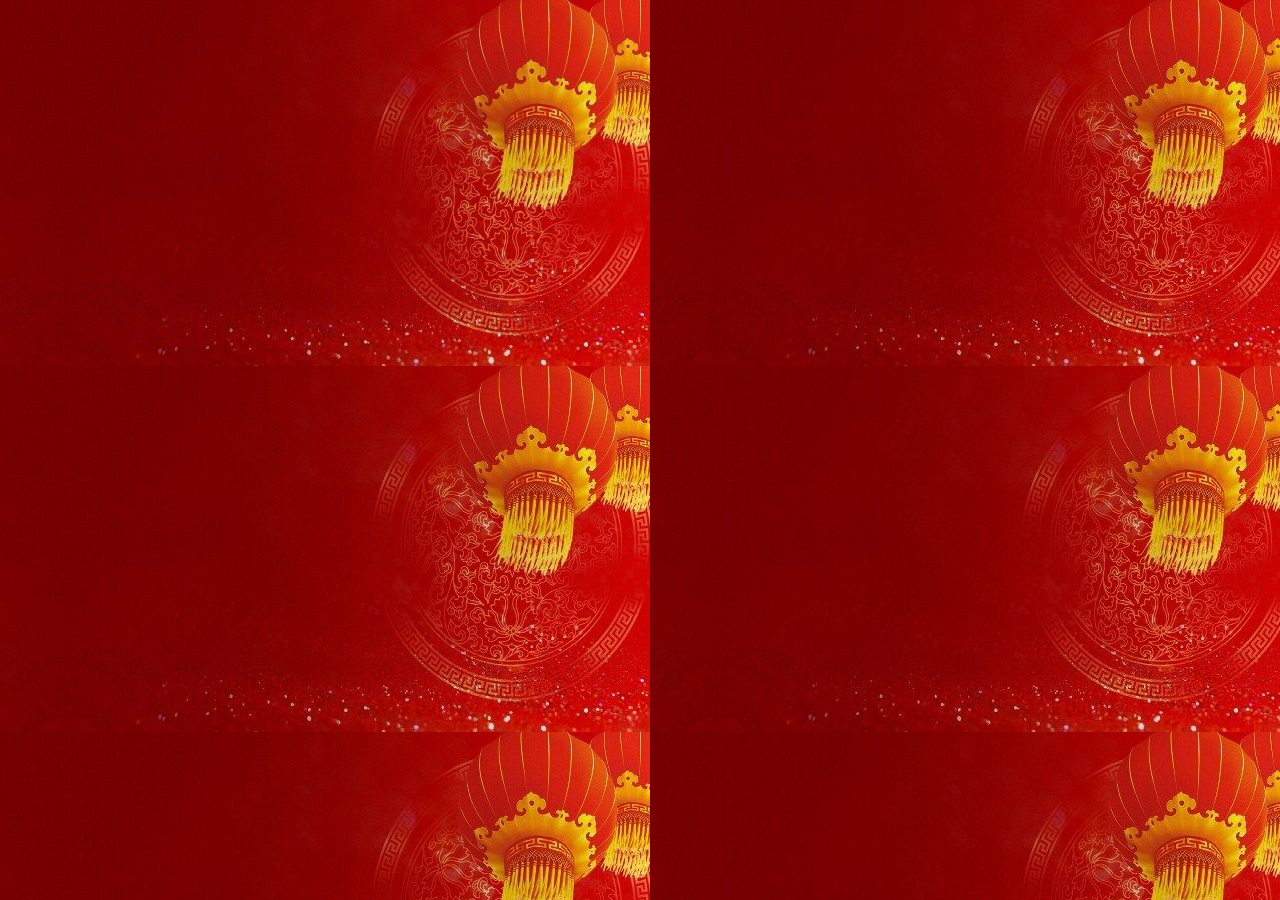
==== index.html @ 43fbdbe9 "first commit" ====
<!-- first commit -->

<!DOCTYPE html>
<html lang='en'>
    <head>
        <meta charset='utf-8'>
        <title>Rock Paper Scissors</title>
        <link href='style.css' rel='stylesheet'>
    </head>
    <body>

        <!-- <b>History:</b>

        With multiple versions varying from elephant-human-ant to rock-water-bird
        and bear-hunter-ninja, this classic game has become an international favorite
        for children and adults alike. It has even given rise to professional 
        tournaments worldwide. Originally named, <i>Shoushiling</i>, the game dates 
        back to 206 BCE China, the era of the Han dynasty.

        Will you predict the algorithm like the pros who compete for championship?  

        Click here to play and find out! -->
        
        <script src='rps.js'></script>

    </body>
</html>
---- style.css ----
/* first commit */

body {
    background-image: url('img.jpg');
    height: 100%;
    width: 100%;
}
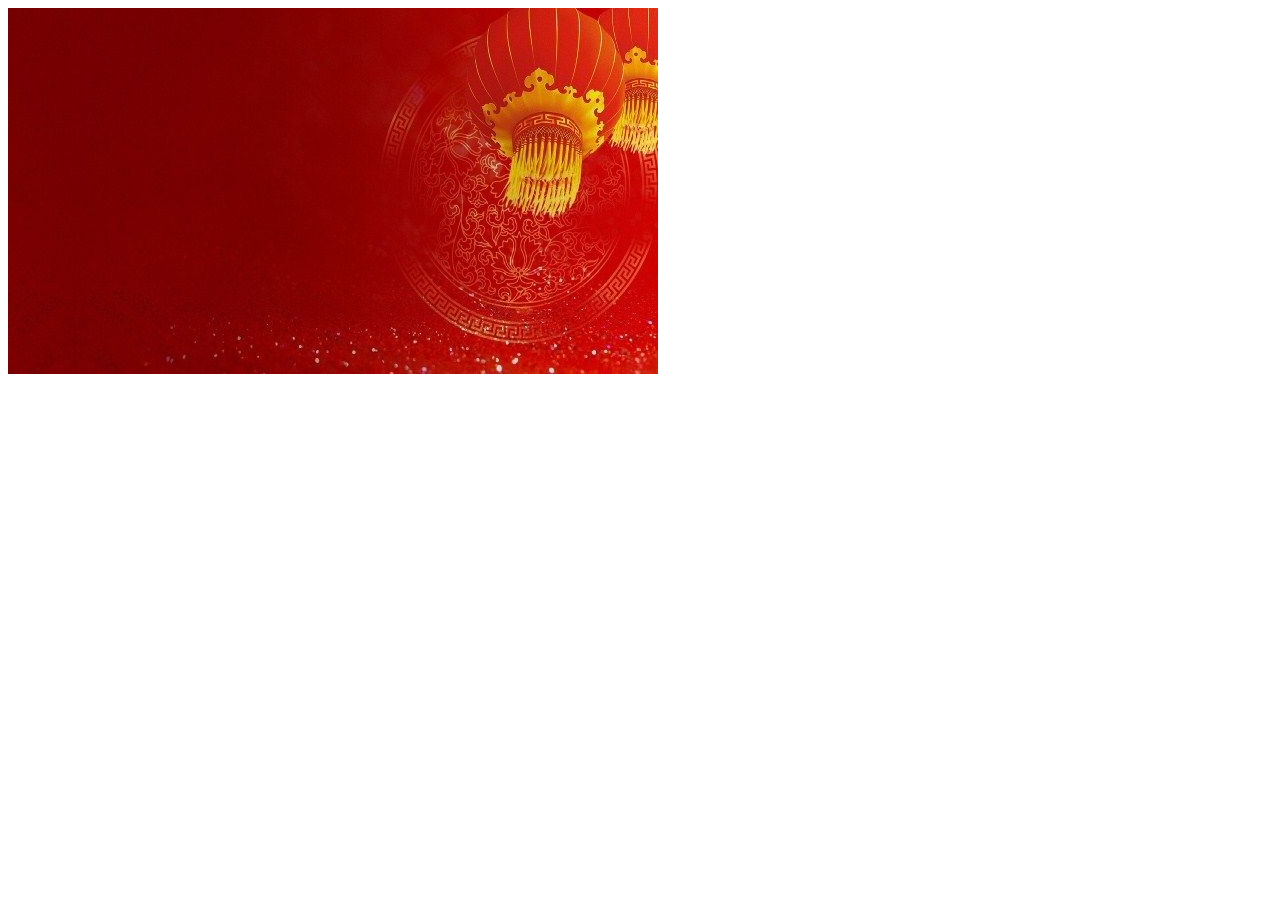
==== commit fba68716: "background image sos" ====
--- a/index.html
+++ b/index.html
@@ -8,6 +8,10 @@
         <link href='style.css' rel='stylesheet'>
     </head>
     <body>
+
+        <img src='images/background.jpg'>
+
+        <!-- <h1><b>SHOUSHILING</b></h1> -->
 
         <!-- <b>History:</b>
 
@@ -20,7 +24,8 @@
         Will you predict the algorithm like the pros who compete for championship?  
 
         Click here to play and find out! -->
-        
+    
+
         <script src='rps.js'></script>
 
     </body>
--- a/style.css
+++ b/style.css
@@ -1,7 +1,19 @@
 /* first commit */
 
-body {
-    background-image: url('img.jpg');
-    height: 100%;
-    width: 100%;
-}+img {
+        image-rendering: auto;
+        image-rendering: crisp-edges;
+        image-rendering: pixelated;
+}
+
+/* body {
+    background-image: url(images/background.jpg);
+    background-repeat: no-repeat;
+    background-size: cover;
+    font-family: monospace;
+    text-align: center;
+    margin: 0%;
+    padding: 0%;
+    border: 0%;
+} */
+
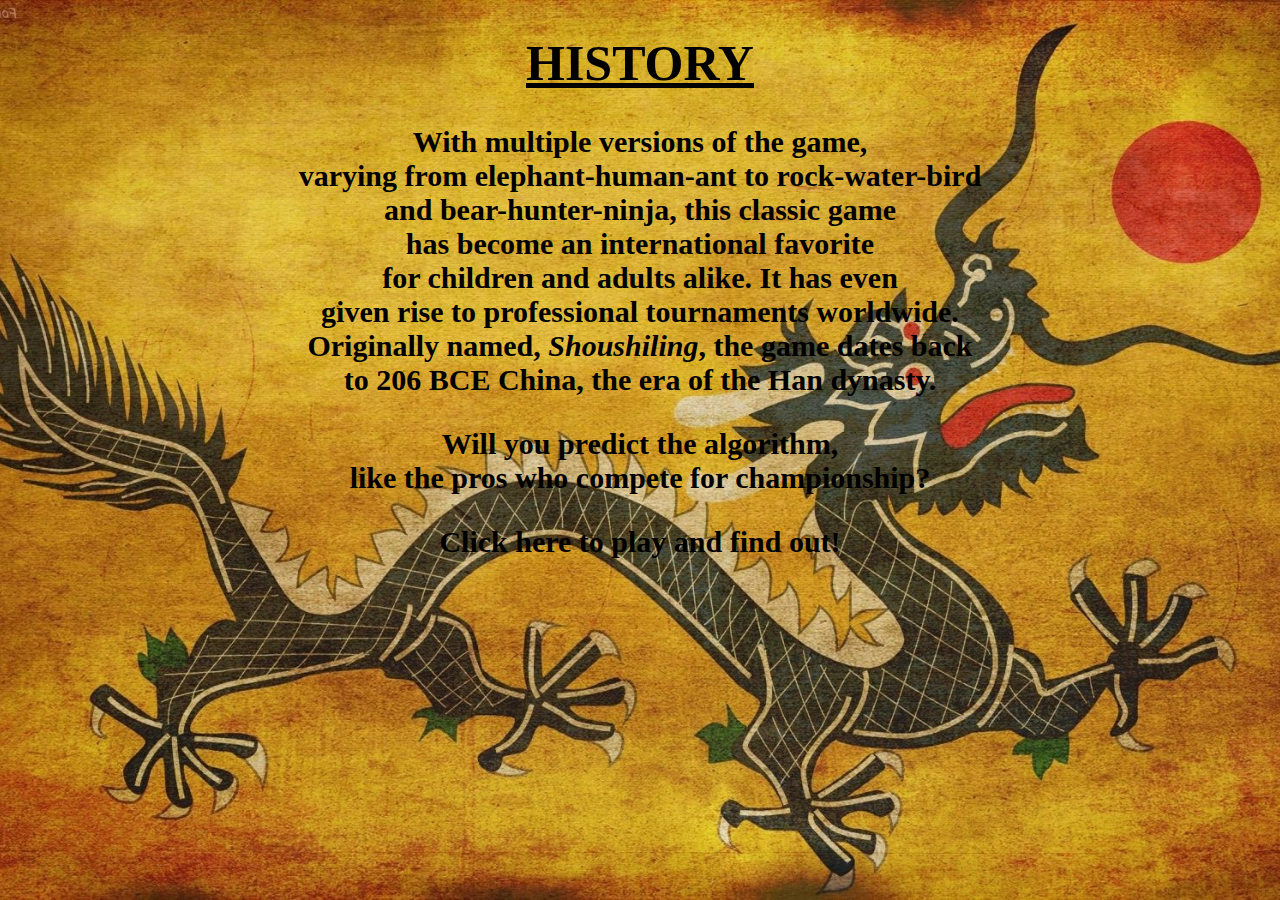
==== commit 94100a16: "background img + home page text content" ====
--- a/index.html
+++ b/index.html
@@ -1,4 +1,3 @@
-<!-- first commit -->
 
 <!DOCTYPE html>
 <html lang='en'>
@@ -9,21 +8,21 @@
     </head>
     <body>
 
-        <img src='images/background.jpg'>
+        <h1><b>HISTORY</b></h1> 
 
-        <!-- <h1><b>SHOUSHILING</b></h1> -->
+        <h2><p>With multiple versions of the game,<br>
+        varying from elephant-human-ant to rock-water-bird<br>
+        and bear-hunter-ninja, this classic game<br> 
+        has become an international favorite<br>
+        for children and adults alike. It has even<br>
+        given rise to professional tournaments worldwide.<br>
+        Originally named, <i>Shoushiling</i>, the game dates back<br>
+        to 206 BCE China, the era of the Han dynasty.<br></p>
 
-        <!-- <b>History:</b>
+        <p>Will you predict the algorithm,<br>
+        like the pros who compete for championship?<br/></p>
 
-        With multiple versions varying from elephant-human-ant to rock-water-bird
-        and bear-hunter-ninja, this classic game has become an international favorite
-        for children and adults alike. It has even given rise to professional 
-        tournaments worldwide. Originally named, <i>Shoushiling</i>, the game dates 
-        back to 206 BCE China, the era of the Han dynasty.
-
-        Will you predict the algorithm like the pros who compete for championship?  
-
-        Click here to play and find out! -->
+        <p>Click here to play and find out!</h2></p>
     
 
         <script src='rps.js'></script>
--- a/style.css
+++ b/style.css
@@ -1,19 +1,20 @@
-/* first commit */
 
-img {
-        image-rendering: auto;
-        image-rendering: crisp-edges;
-        image-rendering: pixelated;
+html {
+    background: url(images/ancientDragon.jpg) no-repeat center center fixed;
+    -webkit-background-size: cover;
+    -moz-background-size: cover;
+    -o-background-size: cover;
+    background-size: cover;
+    background-color: black;
+} 
+
+h1  {
+    text-align: center;
+    font-size: 50px;
+    text-decoration: underline;
 }
 
-/* body {
-    background-image: url(images/background.jpg);
-    background-repeat: no-repeat;
-    background-size: cover;
-    font-family: monospace;
+h2  {
     text-align: center;
-    margin: 0%;
-    padding: 0%;
-    border: 0%;
-} */
-
+    font-size: 30px;
+}
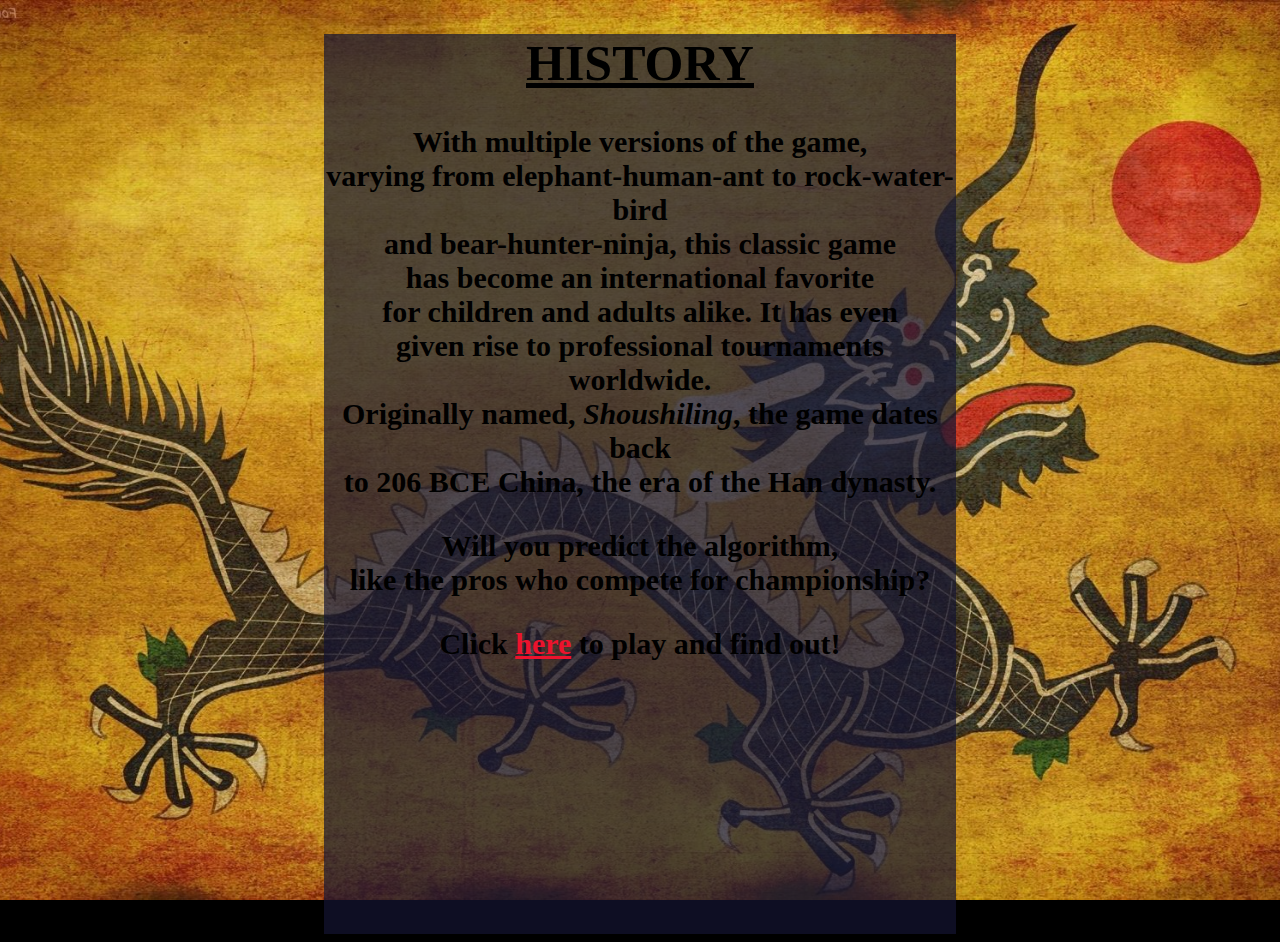
==== commit 1b5fd703: "container height sos" ====
--- a/index.html
+++ b/index.html
@@ -4,26 +4,26 @@
     <head>
         <meta charset='utf-8'>
         <title>Rock Paper Scissors</title>
-        <link href='style.css' rel='stylesheet'>
+        <link href='index.css' rel='stylesheet'>
     </head>
     <body>
+        <div class='container'>
+            <h1><b>HISTORY</b></h1>
 
-        <h1><b>HISTORY</b></h1> 
+            <h2><p>With multiple versions of the game,<br>
+            varying from elephant-human-ant to rock-water-bird<br>
+            and bear-hunter-ninja, this classic game<br> 
+            has become an international favorite<br>
+            for children and adults alike. It has even<br>
+            given rise to professional tournaments worldwide.<br>
+            Originally named, <i>Shoushiling</i>, the game dates back<br>
+            to 206 BCE China, the era of the Han dynasty.<br></p>
 
-        <h2><p>With multiple versions of the game,<br>
-        varying from elephant-human-ant to rock-water-bird<br>
-        and bear-hunter-ninja, this classic game<br> 
-        has become an international favorite<br>
-        for children and adults alike. It has even<br>
-        given rise to professional tournaments worldwide.<br>
-        Originally named, <i>Shoushiling</i>, the game dates back<br>
-        to 206 BCE China, the era of the Han dynasty.<br></p>
+            <p>Will you predict the algorithm,<br>
+            like the pros who compete for championship?<br/></p>
 
-        <p>Will you predict the algorithm,<br>
-        like the pros who compete for championship?<br/></p>
-
-        <p>Click here to play and find out!</h2></p>
-    
+            <p>Click <a href='rps.html' class='hyperlink'>here</a> to play and find out!</h2></p>
+        </div>
 
         <script src='rps.js'></script>
 
--- a/index.css
+++ b/index.css
@@ -0,0 +1,45 @@
+
+html {
+    background: url(images/ancientDragon.jpg) no-repeat center center fixed;
+    -webkit-background-size: cover;
+    -moz-background-size: cover;
+    -o-background-size: cover;
+    background-size: cover;
+    background-color: black;
+} 
+
+.container  {
+    background-color: rgba(20,20,50,.7);
+    width: 50%;
+    display: float;
+    margin: 0 auto;
+    height: 100vh;
+    /* border-top: 0; */
+    /* border-top: 0%; */
+    /* border-top: 50%; */
+    /* padding: 100, 50, 100, 50; */
+    /* height: 100%; */
+    /* align-items: stretch; */
+    /* margin: 50%, 25%, 25%, 50%; */
+    
+
+
+
+    /* margin-top: 0; */
+}
+
+h1  {
+    font-size: 50px;
+    text-decoration: underline;
+    text-align: center;
+}
+
+h2  {
+    text-align: center;
+    font-size: 30px;
+}
+
+.hyperlink   {
+    color: rgb(236, 19, 45);
+    cursor: pointer;
+}
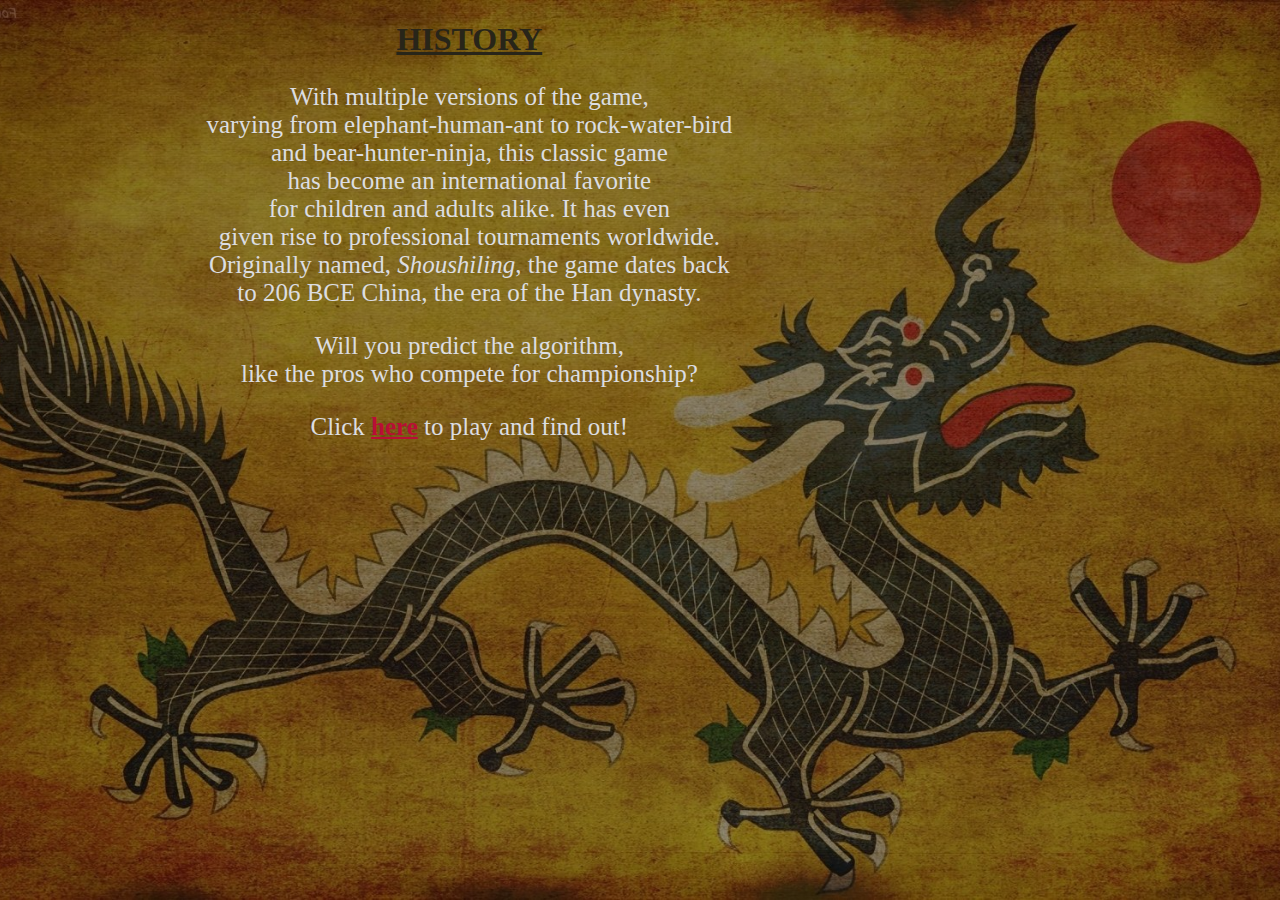
==== commit 08ff6dc8: "pretties index.html" ====
--- a/index.html
+++ b/index.html
@@ -7,23 +7,27 @@
         <link href='index.css' rel='stylesheet'>
     </head>
     <body>
-        <div class='container'>
-            <h1><b>HISTORY</b></h1>
-
-            <h2><p>With multiple versions of the game,<br>
-            varying from elephant-human-ant to rock-water-bird<br>
-            and bear-hunter-ninja, this classic game<br> 
-            has become an international favorite<br>
-            for children and adults alike. It has even<br>
-            given rise to professional tournaments worldwide.<br>
-            Originally named, <i>Shoushiling</i>, the game dates back<br>
-            to 206 BCE China, the era of the Han dynasty.<br></p>
-
-            <p>Will you predict the algorithm,<br>
-            like the pros who compete for championship?<br/></p>
-
-            <p>Click <a href='rps.html' class='hyperlink'>here</a> to play and find out!</h2></p>
-        </div>
+        <div class="container">
+            <h1>HISTORY</h1>
+            <p>
+              With multiple versions of the game,<br />
+              varying from elephant-human-ant to rock-water-bird<br />
+              and bear-hunter-ninja, this classic game<br />
+              has become an international favorite<br />
+              for children and adults alike. It has even<br />
+              given rise to professional tournaments worldwide.<br />
+              Originally named, <i>Shoushiling</i>, the game dates back<br />
+              to 206 BCE China, the era of the Han dynasty.<br />
+            </p>
+            <p>
+              Will you predict the algorithm,<br />
+              like the pros who compete for championship?<br />
+            </p>
+            <p>
+              Click <a href="rps.html" class="hyperlink">here</a> to play and find
+              out!
+            </p>
+        </div> 
 
         <script src='rps.js'></script>
 
--- a/index.css
+++ b/index.css
@@ -1,45 +1,33 @@
 
 html {
-    background: url(images/ancientDragon.jpg) no-repeat center center fixed;
+    background-image: linear-gradient(rgba(0, 0, 0, 0.4), rgba(0, 0, 0, 0.4)),
+    url(images/ancientDragon.jpg);
+    background-repeat: no-repeat;
+    background-size: cover;
+    background-position: center;
+    height: 100vh;
+    -o-background-size: cover;
+    -moz-background-size: cover;
     -webkit-background-size: cover;
-    -moz-background-size: cover;
-    -o-background-size: cover;
-    background-size: cover;
-    background-color: black;
-} 
+  }
 
-.container  {
-    background-color: rgba(20,20,50,.7);
-    width: 50%;
-    display: float;
-    margin: 0 auto;
-    height: 100vh;
-    /* border-top: 0; */
-    /* border-top: 0%; */
-    /* border-top: 50%; */
-    /* padding: 100, 50, 100, 50; */
-    /* height: 100%; */
-    /* align-items: stretch; */
-    /* margin: 50%, 25%, 25%, 50%; */
-    
-
-
-
-    /* margin-top: 0; */
-}
-
-h1  {
-    font-size: 50px;
+  .container {
+    text-align: center;
+    width: 73%;
+  }
+  
+  .container > p {
+    font-size: 25px;
+    color: #dcdde1;
+  }
+  
+  .container > h1 {
+    color: #282519;
     text-decoration: underline;
-    text-align: center;
-}
-
-h2  {
-    text-align: center;
-    font-size: 30px;
-}
-
-.hyperlink   {
-    color: rgb(236, 19, 45);
+  }
+  
+  .hyperlink {
+    color: rgb(185, 14, 54);
+    font-weight: bolder;
     cursor: pointer;
-}
+  } 